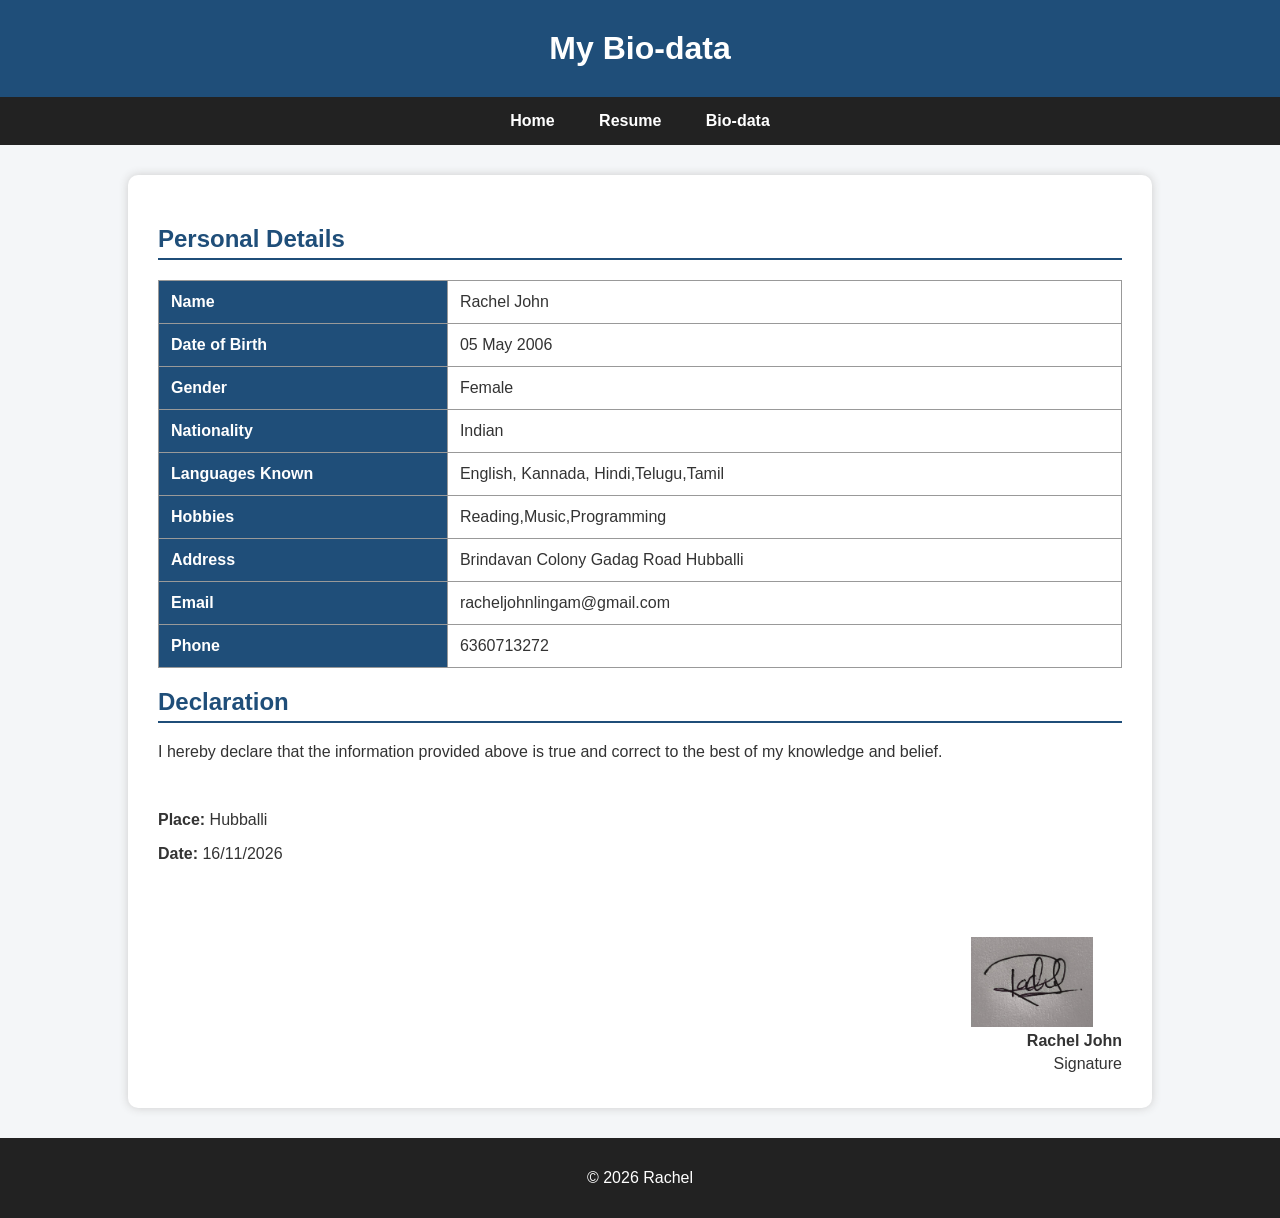
==== biodata.html @ 6cd84a80 "Add files via upload" ====
<!DOCTYPE html>
<html lang="en">

<head>
    <meta charset="UTF-8">
    <meta name="viewport" content="width=device-width, initial-scale=1.0">
    <title>My Bio-data</title>
    <link rel="stylesheet" href="style.css">
</head>

<body>

<header>
    <h1>My Bio-data</h1>
</header>

<nav>
    <a href="index.html">Home</a>
    <a href="resume.html">Resume</a>
    <a href="biodata.html">Bio-data</a>
</nav>

<div class="container">

    <h2>Personal Details</h2>

    <table class="biodata">

        <tr>
            <th>Name</th>
            <td>Rachel John</td>
        </tr>

        <tr>
            <th>Date of Birth</th>
            <td>05 May 2006</td>
        </tr>

        <tr>
            <th>Gender</th>
            <td>Female</td>
        </tr>

        <tr>
            <th>Nationality</th>
            <td>Indian</td>
        </tr>

        <tr>
            <th>Languages Known</th>
            <td>English, Kannada, Hindi,Telugu,Tamil</td>
        </tr>

        <tr>
            <th>Hobbies</th>
            <td>Reading,Music,Programming</td>
        </tr>

        <tr>
            <th>Address</th>
            <td>Brindavan Colony Gadag Road Hubballi</td>
        </tr>

        <tr>
            <th>Email</th>
            <td>racheljohnlingam@gmail.com</td>
        </tr>

        <tr>
            <th>Phone</th>
            <td>6360713272</td>
        </tr>

    </table>

    <h2>Declaration</h2>

    <p>
        I hereby declare that the information provided above is true
        and correct to the best of my knowledge and belief.
    </p>

    <br>

    <p><b>Place:</b> Hubballi</p>
    <p><b>Date:</b> 16/11/2026</p>

    <br>

   <div class="signature">
    <img src="images/signature1.jpeg" alt="My Signature">
    <p><b>Rachel John</b></p>
    <p>Signature</p>
</div>

</div>

<footer>
    <p>&copy; 2026 Rachel</p>
</footer>

</body>
</html>
---- style.css ----
* {
    box-sizing: border-box;
}

body {
    margin: 0;
    font-family: Arial, sans-serif;
    background-color: #f4f6f8;
    color: #333;
}

header {
    background-color: #1f4e79;
    color: white;
    text-align: center;
    padding: 30px;
}

header h1 {
    margin: 0;
}

nav {
    background-color: #222;
    text-align: center;
    padding: 15px;
}

nav a {
    color: white;
    text-decoration: none;
    margin: 0 20px;
    font-weight: bold;
}

nav a:hover {
    color: #ffd700;
}

.container,
.home {
    width: 80%;
    margin: 30px auto;
    background-color: white;
    padding: 30px;
    border-radius: 10px;
    box-shadow: 0 0 10px #ccc;
}

.home {
    text-align: center;
}

h2 {
    color: #1f4e79;
    border-bottom: 2px solid #1f4e79;
    padding-bottom: 5px;
}

table {
    width: 100%;
    border-collapse: collapse;
    margin-bottom: 20px;
}

th,
td {
    border: 1px solid #999;
    padding: 12px;
    text-align: left;
}

th {
    background-color: #1f4e79;
    color: white;
}

.biodata th {
    width: 30%;
}

li {
    margin: 8px 0;
}

button {
    background-color: #1f4e79;
    color: white;
    border: none;
    padding: 12px 25px;
    border-radius: 5px;
    cursor: pointer;
    font-size: 16px;
}

button:hover {
    background-color: #163a5c;
}

footer {
    background-color: #222;
    color: white;
    text-align: center;
    padding: 15px;
    margin-top: 30px;
}
.button-container {
    display: flex;
    justify-content: center;
    margin-top: 25px;
}
.signature {
    text-align: right;
    margin-top: 40px;
}

.signature img {
    width: 180px;
    height: 90px;
    object-fit: contain;
    display: inline-block;
    vertical-align: middle;
}

.signature p {
    margin: 5px 0;
}
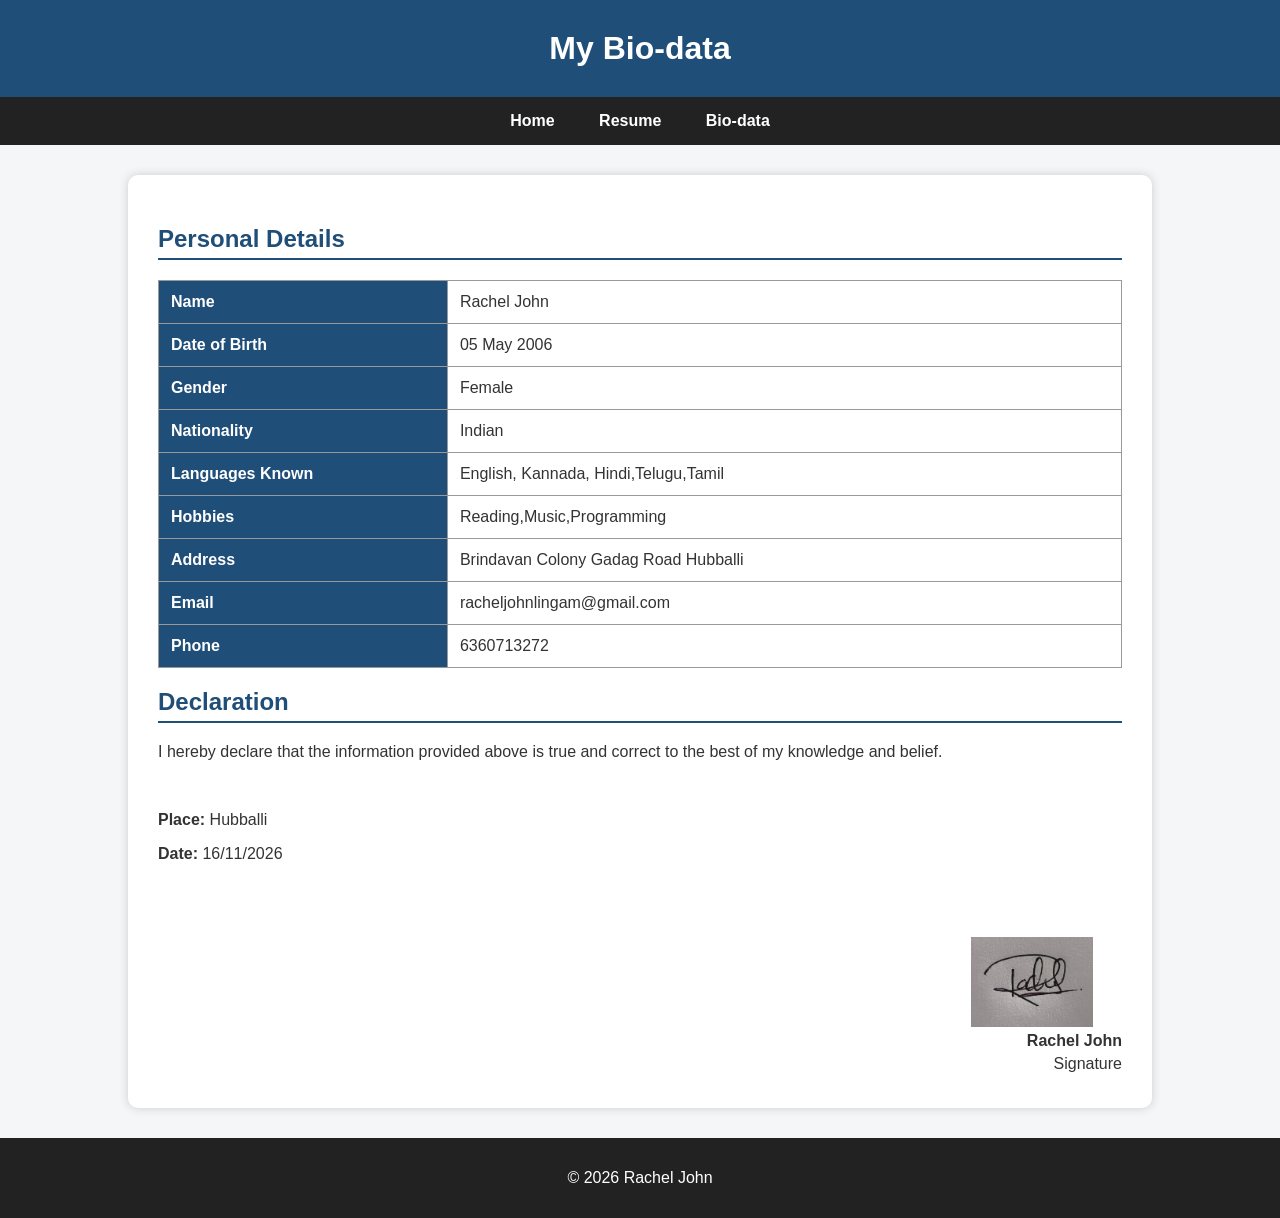
==== commit 5ea729f7: "Update biodata.html" ====
--- a/biodata.html
+++ b/biodata.html
@@ -96,8 +96,8 @@
 </div>
 
 <footer>
-    <p>&copy; 2026 Rachel</p>
+    <p>&copy; 2026 Rachel John</p>
 </footer>
 
 </body>
-</html>+</html>
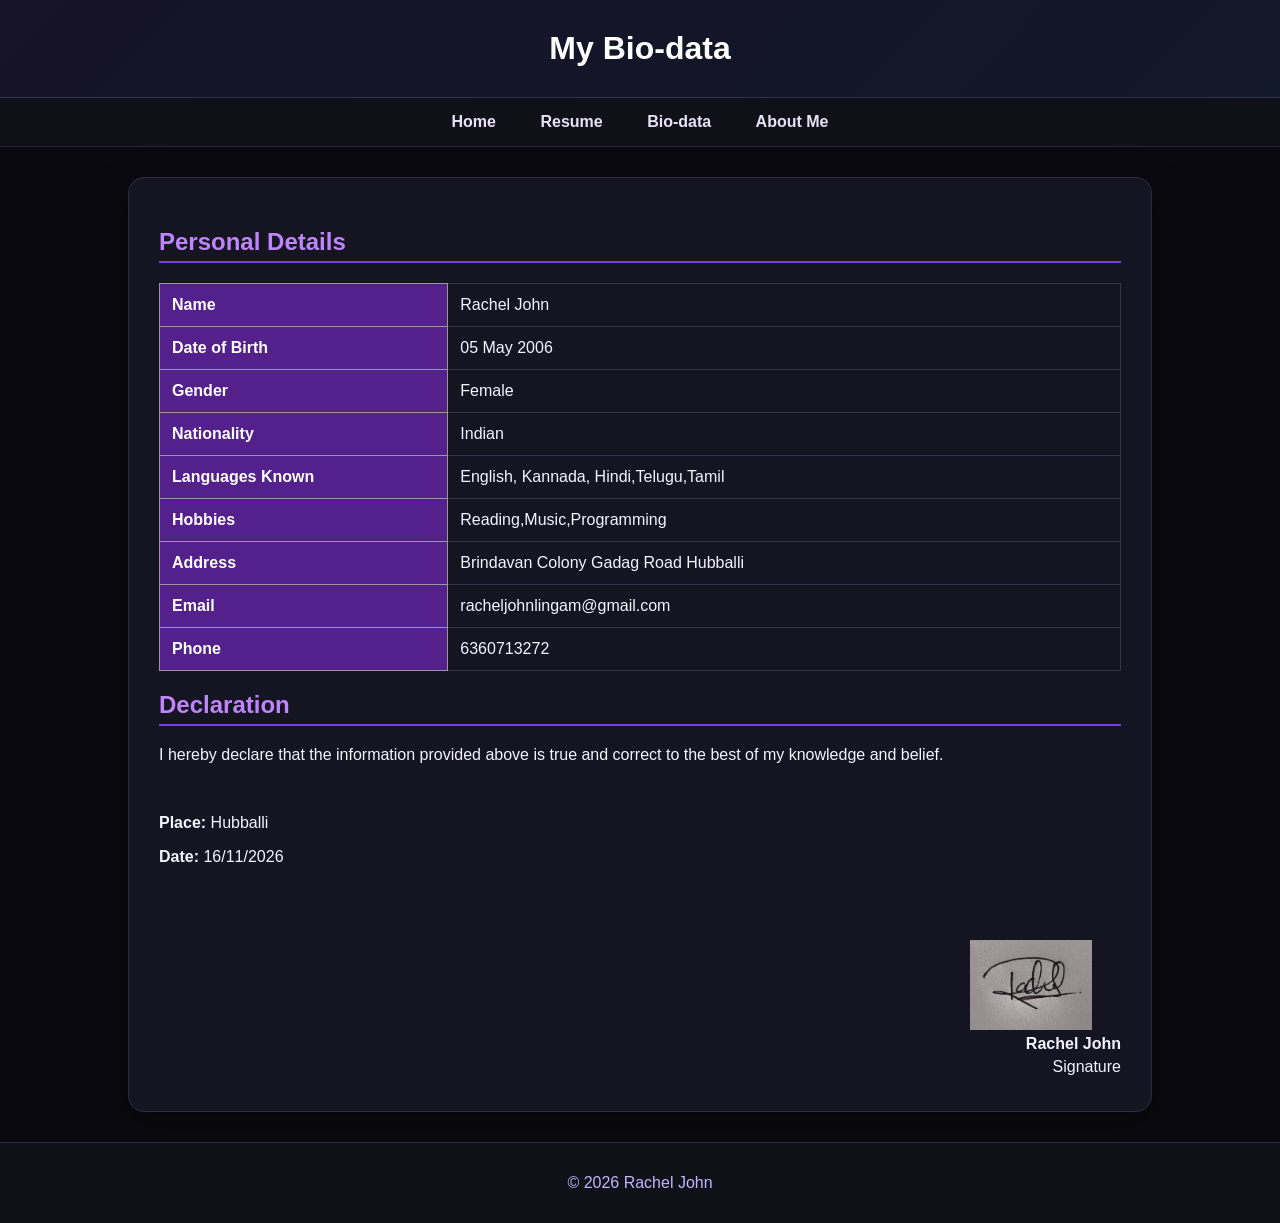
==== commit 44dbb390: "Update biodata.html" ====
--- a/biodata.html
+++ b/biodata.html
@@ -14,11 +14,13 @@
     <h1>My Bio-data</h1>
 </header>
 
-<nav>
-    <a href="index.html">Home</a>
-    <a href="resume.html">Resume</a>
-    <a href="biodata.html">Bio-data</a>
-</nav>
+ <nav>
+        <a href="index.html">Home</a>
+        <a href="resume.html">Resume</a>
+        <a href="biodata.html">Bio-data</a>
+        <a href="#about">About Me</a>
+    </nav>
+
 
 <div class="container">
 
--- a/style.css
+++ b/style.css
@@ -125,3 +125,451 @@
 .signature p {
     margin: 5px 0;
 }
+
+/* MOBILE RESPONSIVE DESIGN */
+
+/* Tablets */
+@media screen and (max-width: 768px) {
+
+    header {
+        padding: 22px 12px;
+    }
+
+    header h1 {
+        font-size: 25px;
+    }
+
+    nav {
+        display: flex;
+        flex-wrap: wrap;
+        justify-content: center;
+        gap: 15px;
+        padding: 15px 8px;
+    }
+
+    nav a {
+        margin: 0;
+        font-size: 14px;
+    }
+
+    .container,
+    .home {
+        width: 92%;
+        padding: 20px;
+        margin: 20px auto;
+    }
+
+    h2 {
+        font-size: 21px;
+    }
+
+    table {
+        font-size: 14px;
+    }
+
+    th, td {
+        padding: 8px;
+    }
+}
+
+/* Mobile phones */
+@media screen and (max-width: 480px) {
+
+    body {
+        font-size: 14px;
+    }
+
+    header {
+        padding: 20px 10px;
+    }
+
+    header h1 {
+        font-size: 22px;
+    }
+
+    header p {
+        font-size: 13px;
+    }
+
+    nav {
+        gap: 12px;
+    }
+
+    nav a {
+        font-size: 13px;
+    }
+
+    .container,
+    .home {
+        width: 94%;
+        padding: 15px;
+        margin: 15px auto;
+        border-radius: 8px;
+    }
+
+    h2 {
+        font-size: 19px;
+    }
+
+    button {
+        max-width: 100%;
+        padding: 11px 18px;
+        font-size: 14px;
+    }
+
+    table {
+        font-size: 12px;
+    }
+
+    th, td {
+        padding: 7px;
+        word-break: break-word;
+    }
+
+    .signature img {
+        max-width: 150px;
+        height: auto;
+    }
+}
+/* ===== MODERN DARK PORTFOLIO THEME ===== */
+
+:root {
+    --bg: #09090f;
+    --card: #151521;
+    --primary: #a855f7;
+    --secondary: #6366f1;
+    --text: #f5f3ff;
+    --muted: #b8b5c9;
+}
+
+body {
+    background: var(--bg);
+    color: var(--text);
+    font-family: 'Segoe UI', Arial, sans-serif;
+}
+
+/* Header */
+header {
+    background: linear-gradient(135deg, #171329, #111827);
+    color: white;
+    border-bottom: 1px solid #34304b;
+}
+
+/* Navigation */
+nav {
+    background: #101019;
+    border-bottom: 1px solid #29243c;
+}
+
+nav a {
+    color: #e9e3f5;
+    transition: 0.3s;
+}
+
+nav a:hover {
+    color: var(--primary);
+}
+
+/* Main content cards */
+.container,
+.home {
+    background: var(--card);
+    color: var(--text);
+    border: 1px solid #302a43;
+    border-radius: 16px;
+    box-shadow: 0 10px 35px rgba(0,0,0,0.35);
+}
+
+/* Headings */
+h2 {
+    color: #c084fc;
+    border-bottom: 2px solid #7c3aed;
+}
+
+/* Tables */
+table {
+    color: var(--text);
+}
+
+th {
+    background: #54218c;
+    color: white;
+}
+
+td {
+    border-color: #39334c;
+}
+
+/* Buttons */
+button {
+    background: linear-gradient(135deg, #9333ea, #4f46e5);
+    color: white;
+    border: none;
+    border-radius: 8px;
+    transition: 0.3s;
+}
+
+button:hover {
+    transform: translateY(-3px);
+    box-shadow: 0 5px 20px rgba(168,85,247,0.35);
+}
+
+/* Footer */
+footer {
+    background: #101019;
+    color: #c4b5fd;
+    border-top: 1px solid #302a43;
+}
+
+/* Lists */
+li {
+    color: var(--muted);
+}
+
+/* Mobile */
+@media (max-width: 768px) {
+    .container,
+    .home {
+        width: 92%;
+        padding: 20px;
+    }
+
+    nav {
+        display: flex;
+        justify-content: center;
+        flex-wrap: wrap;
+        gap: 12px;
+    }
+
+    nav a {
+        margin: 0 5px;
+    }
+
+    table {
+        font-size: 13px;
+    }
+}
+
+/* ===== HOME PAGE HERO SECTION ===== */
+
+html {
+    scroll-behavior: smooth;
+}
+
+.portfolio-header {
+    padding: 25px 15px;
+}
+
+.accent {
+    color: #a855f7;
+}
+
+.hero {
+    width: 90%;
+    max-width: 1150px;
+    min-height: 470px;
+    margin: 55px auto;
+    padding: 55px;
+    display: flex;
+    align-items: center;
+    justify-content: space-between;
+    gap: 35px;
+    background: linear-gradient(135deg, #171329, #111827);
+    border: 1px solid #39304f;
+    border-radius: 22px;
+    box-shadow: 0 15px 50px rgba(0,0,0,0.4);
+}
+
+.hero-content {
+    max-width: 650px;
+}
+
+.hero-tag {
+    color: #c084fc;
+    letter-spacing: 3px;
+    font-size: 13px;
+    font-weight: bold;
+}
+
+.hero-content h1 {
+    font-size: clamp(30px, 5vw, 48px);
+    margin: 18px 0;
+}
+
+.hero-role {
+    color: #e9d5ff;
+    font-size: 25px;
+    border: none;
+}
+
+#typing-text {
+    color: #a855f7;
+}
+
+.hero-description {
+    color: #b8b5c9;
+    line-height: 1.8;
+    font-size: 16px;
+}
+
+.hero-buttons {
+    display: flex;
+    flex-wrap: wrap;
+    gap: 15px;
+    margin-top: 30px;
+}
+
+.hero-button {
+    display: inline-block;
+    padding: 13px 22px;
+    text-decoration: none;
+    color: white;
+    background: linear-gradient(135deg, #9333ea, #4f46e5);
+    border-radius: 8px;
+    font-weight: bold;
+    transition: 0.3s;
+}
+
+.hero-button:hover {
+    transform: translateY(-4px);
+    box-shadow: 0 8px 25px #9333ea55;
+}
+
+.secondary-button {
+    background: transparent;
+    border: 1px solid #a855f7;
+}
+
+/* Profile initials */
+.hero-profile {
+    text-align: center;
+    flex-shrink: 0;
+}
+
+.profile-circle {
+    width: 220px;
+    height: 220px;
+    border-radius: 50%;
+    display: flex;
+    align-items: center;
+    justify-content: center;
+    margin: auto;
+    font-size: 65px;
+    font-weight: bold;
+    color: white;
+    background: linear-gradient(135deg, #9333ea, #312e81);
+    border: 5px solid #c084fc;
+    box-shadow: 0 0 45px #9333ea66;
+}
+
+.hero-profile p {
+    color: #c4b5fd;
+    margin-top: 18px;
+}
+
+/* About section */
+.about-section {
+    width: 90%;
+    max-width: 1000px;
+    margin: 60px auto;
+    padding: 40px;
+    text-align: center;
+    background: #151521;
+    border: 1px solid #302a43;
+    border-radius: 18px;
+}
+
+.about-section > p:not(.hero-tag) {
+    color: #b8b5c9;
+    line-height: 1.9;
+}
+
+.quick-info {
+    display: grid;
+    grid-template-columns: repeat(3, 1fr);
+    gap: 18px;
+    margin-top: 30px;
+}
+
+.info-card {
+    padding: 22px 12px;
+    background: #201a31;
+    border: 1px solid #42305f;
+    border-radius: 12px;
+}
+
+.info-card h3 {
+    color: #c084fc;
+    font-size: 25px;
+}
+
+.info-card p {
+    color: #e9e3f5;
+}
+
+/* Responsive design */
+@media (max-width: 768px) {
+    .hero {
+        flex-direction: column;
+        text-align: center;
+        padding: 30px 20px;
+    }
+
+    .hero-buttons {
+        justify-content: center;
+    }
+
+    .profile-circle {
+        width: 160px;
+        height: 160px;
+        font-size: 48px;
+    }
+
+    .quick-info {
+        grid-template-columns: 1fr;
+    }
+
+    .about-section {
+        padding: 25px 18px;
+    }
+}
+@media screen and (max-width: 480px) {
+    footer {
+        font-size: 12px;
+    }
+}
+/* ===== PROFILE GLOW ANIMATION ===== */
+
+.profile-circle {
+    animation: profileGlow 3s ease-in-out infinite;
+    transition: transform 0.4s ease;
+}
+
+.profile-circle:hover {
+    transform: scale(1.08) rotate(5deg);
+}
+
+@keyframes profileGlow {
+    0%, 100% {
+        box-shadow: 0 0 25px #9333ea66;
+    }
+
+    50% {
+        box-shadow: 0 0 55px #a855f7,
+                    0 0 85px #6366f155;
+    }
+}
+
+/* ===== CARD HOVER EFFECT ===== */
+
+.info-card {
+    transition: transform 0.3s ease,
+                border-color 0.3s ease,
+                box-shadow 0.3s ease;
+}
+
+.info-card:hover {
+    transform: translateY(-8px);
+    border-color: #a855f7;
+    box-shadow: 0 10px 30px #9333ea33;
+}
